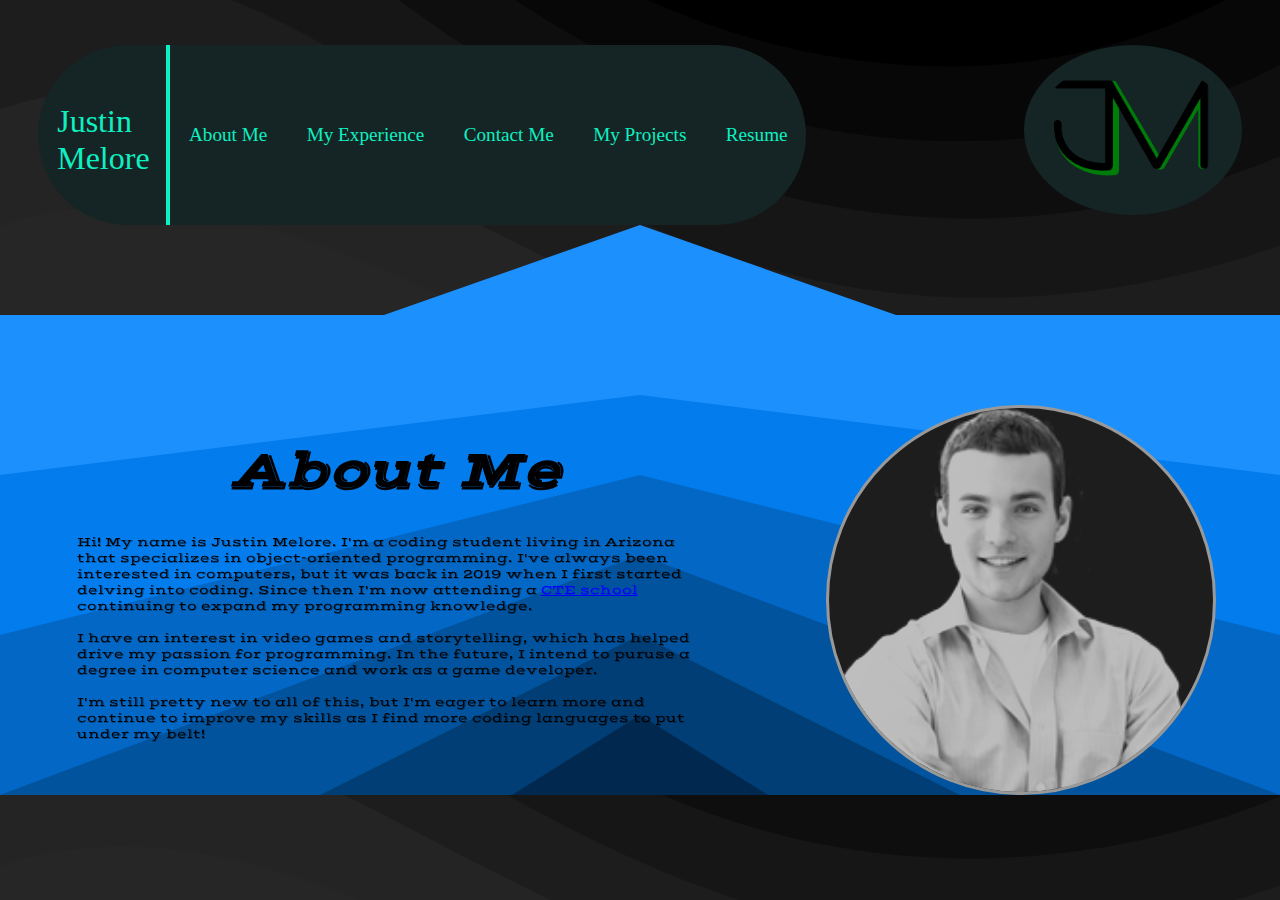
==== index.html @ 0318844a "Added extra interactability to the homepage and completed the About Me section (with the exception o" ====
<!DOCTYPE html>
<html lang="en">
<head>
    <meta charset="UTF-8">
    <meta http-equiv="X-UA-Compatible" content="IE=edge">
    <meta name="viewport" content="width=device-width, initial-scale=1.0">
    <meta name="author" content="Justin Melore">
    <meta name="description" content="I'm a coding student living in Arizona who specializes in object oriented programming. I'm interested
    in video game development and am honing my skills to create unique and high-functioning programs.">
    <meta property="og:title" content="Justin Melore">
    <meta property="og:description" content="I'm a coding student living in Arizona who specializes in object oriented programming. I'm interested
    in video game development and am honing my skills to create unique and high-functioning programs.">
    <meta property="og:type" content="website">
    <link rel="preconnect" href="https://fonts.googleapis.com">
    <link rel="preconnect" href="https://fonts.gstatic.com" crossorigin>
    <link href="https://fonts.googleapis.com/css2?family=Monoton&display=swap" rel="stylesheet">
    <link rel="preconnect" href="https://fonts.googleapis.com">
    <link rel="preconnect" href="https://fonts.gstatic.com" crossorigin>
    <link href="https://fonts.googleapis.com/css2?family=Vast+Shadow&display=swap" rel="stylesheet">
    <!--ruleset to use for using the font: font-family:font-family: 'Monoton', cursive;-->
    <!--ruleset to use the second font: font-family: 'Vast Shadow', cursive;-->
    <link rel="stylesheet" href="style.css">
    <link rel="icon" href="images/logo.png" size= "32px">
    <title>Justin Melore</title>
</head>

<body>

    <!--Section for the navbar-->
    <div id="navbar">
        <nav>
            <div>Justin <span>Melore</span></div>
            <div id="seperator"></div>
            <a>About Me</a>
            <a>My Experience</a>
            <a>Contact Me</a>
            <a>My Projects</a>
            <a>Resume</a>
        </nav>
        <img src="images/logo.png" alt="logo">
    </div>

    <!--Section for the About Me portion-->
    <div id="aboutMeFull">
        <div id="triangle"></div>
        <section id="aboutMe">
            <div id="aboutMeMain">
                <h1>About Me</h1>
                <p>Hi! My name is Justin Melore. I'm a coding student living in Arizona that specializes in object-oriented programming.
                 I've always been interested in computers, but it was back in 2019 when I first started delving into coding. Since then I'm 
                 now attending a <a href="https://west-mec.edu/" target="_blank">CTE school</a> continuing to expand my programming knowledge.
                <br><br>I have an interest in video games and storytelling, which has helped drive my passion for programming. In the 
                future, I intend to puruse a degree in computer science and work as a game developer.
                <br><br>I'm still pretty new to all of this, but I'm eager to learn more and continue to improve my skills as I 
                find more coding languages to put under my belt!</p>                
            </div>
            <img alt="Picture of Me" src="images/definitelyMe.png">
        </section>            
    </div>

    <!--Section for the My Experience portion-->
    <!-- <section>
        <h1>My Experinece</h1>
        <h3>Programming Knowledge</h3>
        <p>Lorem ipsum dolor sit amet consectetur, adipisicing elit. Provident quisquam rem, quasi soluta pariatur distinctio magni 
            facilis expedita nostrum atque perspiciatis ab voluptates beatae non quidem, a blanditiis alias optio? Explicabo ab debitis 
            dolore quidem, modi id, deleniti reprehenderit tempora sequi aliquam sed fugit corporis placeat consectetur hic impedit 
            dicta.</p>
        <h3>Education</h3>
        <p>Lorem ipsum dolor sit amet consectetur adipisicing elit. Ex quos animi ea aperiam nostrum officia laboriosam nemo 
            voluptas enim veritatis saepe laudantium consectetur, cupiditate quas autem ducimus tenetur sapiente et omnis expedita 
            magni, non velit reiciendis. Deserunt est laboriosam voluptatem quisquam hic tempore error cupiditate voluptatum? 
            Iure dolorem veritatis distinctio?</p>
        <h3>Work Experience</h3>
        <p>Lorem ipsum dolor sit amet consectetur adipisicing elit. Dolore obcaecati corrupti voluptate natus est illum eveniet 
            rerum repellat, magnam reprehenderit animi, in itaque iste dolor eaque quos tempora neque recusandae laboriosam? 
            Quia obcaecati doloremque cum officia ipsa minima repellat dolor iure temporibus tempore dolorum expedita molestiae 
            blanditiis, placeat ut neque!</p>
    </section>
    <hr> -->

    <!--Section for my Contact Info-->
    <!-- <section>
        <h1>Come Say Hello</h1>
        <img alt="PLACEHOLDER">
        <p>Lorem ipsum, dolor sit amet consectetur adipisicing elit. Odit in quod iure saepe sequi dolor quam impedit, 
            velit repudiandae sunt animi culpa vitae, dignissimos veniam.</p>
  
    </section>
    <hr>   -->

    <!--Section for the footer-->
    <!-- <footer>
        <p>Designed and Programmed by Justin Melore</p>
        <p>Backgrounds provided by <a href="https://www.svgbackgrounds.com/" target="_blank">SVG Backgrounds</a></p>
    </footer> -->
</body>
</html>
---- style.css ----
/*Webpage Colors*/
:root {
  --gray-background: #152424;
  --light-green: #0ef0c1;
  --light-blue: #1c90fc;
  --orange: #f5d61b;
}

/*Navbar Styling (Desktop Version)*/
#navbar {
  display: flex;
  justify-content: space-between;
  align-items: flex-start;
  flex-direction: row;
  margin-top: 5vh;
  margin-left: 3vw;
  margin-right: 3vw;
  color: var(--light-green);
}

#navbar img {
  box-sizing: border-box;
  width: 17vw;
  background-color: var(--gray-background);
  border-radius: 50%;
  padding: 1vw;
}

nav {
  box-sizing: border-box;
  width: 60vw;
  height: 20vh;
  display: flex;
  flex-direction: row;
  justify-content: space-between;
  align-items: center;
  display: flex;
  z-index: 1;
  border: 0.5vw solid transparent;
  padding: 1vw;
  padding-top: 0.5vh;
  padding-bottom: 0.5vh;
  font-size: 1.5vw;
  border-radius: 10vw;
  background-color: var(--gray-background);
}

nav a {
  margin-top: 0%;
}

#navbar div {
  display: flex;
  padding-top: 1vh;
  flex-direction: column;
  font-size: 2.5vw;
}

#seperator {
  height: 19vh;
  width: 0.25vw;
  position: absolute;
  background-color: var(--light-green);
  top: 5vh;
  left: 13vw;
}

/*About Me Styling (Desktop)*/
#triangle {
  width: 0;
  height: 0;
  margin-left: auto;
  margin-right: auto;
  margin-bottom: 0;
  border-left: 20vw solid transparent;
  border-right: 20vw solid transparent;
  border-bottom: 10vh solid var(--light-blue);
}

#aboutMe {
  display: flex;
  z-index: 1;
  flex-direction: row;
  justify-content: space-between;
  position: relative;
  width: auto;
  margin-left: 0;
  margin-right: 0;
  background-image: url(images/aboutMeBackground.svg);
  background-size: 100%;
  font-size: 1vw;
  padding-top: 10vh;
  padding-left: 5vw;
  padding-right: 5vw;
  font-family: "Vast Shadow", cursive;
}

#aboutMeMain {
  color: var(--gray-background);
  transition: color 0.5s;
}

#aboutMeMain:hover {
  color: var(--light-green);
  transition: color 0.5s;
}

#aboutMe h1 {
  font-size: 4vw;
  font-style: italic;
  text-align: center;
  margin-bottom: 2vh;
  filter: contrast(1.75);
}

#aboutMe p {
  width: 50vw;
  padding: 1vw;
  filter: contrast(1.75);
}

/* #aboutMe */
a {
  transition: color 0.5s, font-size 0.5s;
}

/* #aboutMe  */
a:hover {
  color: var(--orange);
  font-size: 125%;
  transition: color 0.5s, font-size 0.5s;
}

#aboutMe img {
  width: 30vw;
  height: 30vw;
  background-color: var(--gray-background);
  border: 0.25vw solid var(--light-green);
  border-radius: 100%;
  filter: sepia(100%) grayscale(100%) brightness(75%);
  transition: filter 0.5s, height 0.5s, width 0.5s;
}

#aboutMe img:hover {
  filter: none;
  width: 35vw;
  height: 35vw;
  transition: filter 0.5s, height 0.5s, width 0.5s;
}

body {
  background-image: url(images/mainBackground.svg);
  background-size: 100%;
  margin: 0%;
}
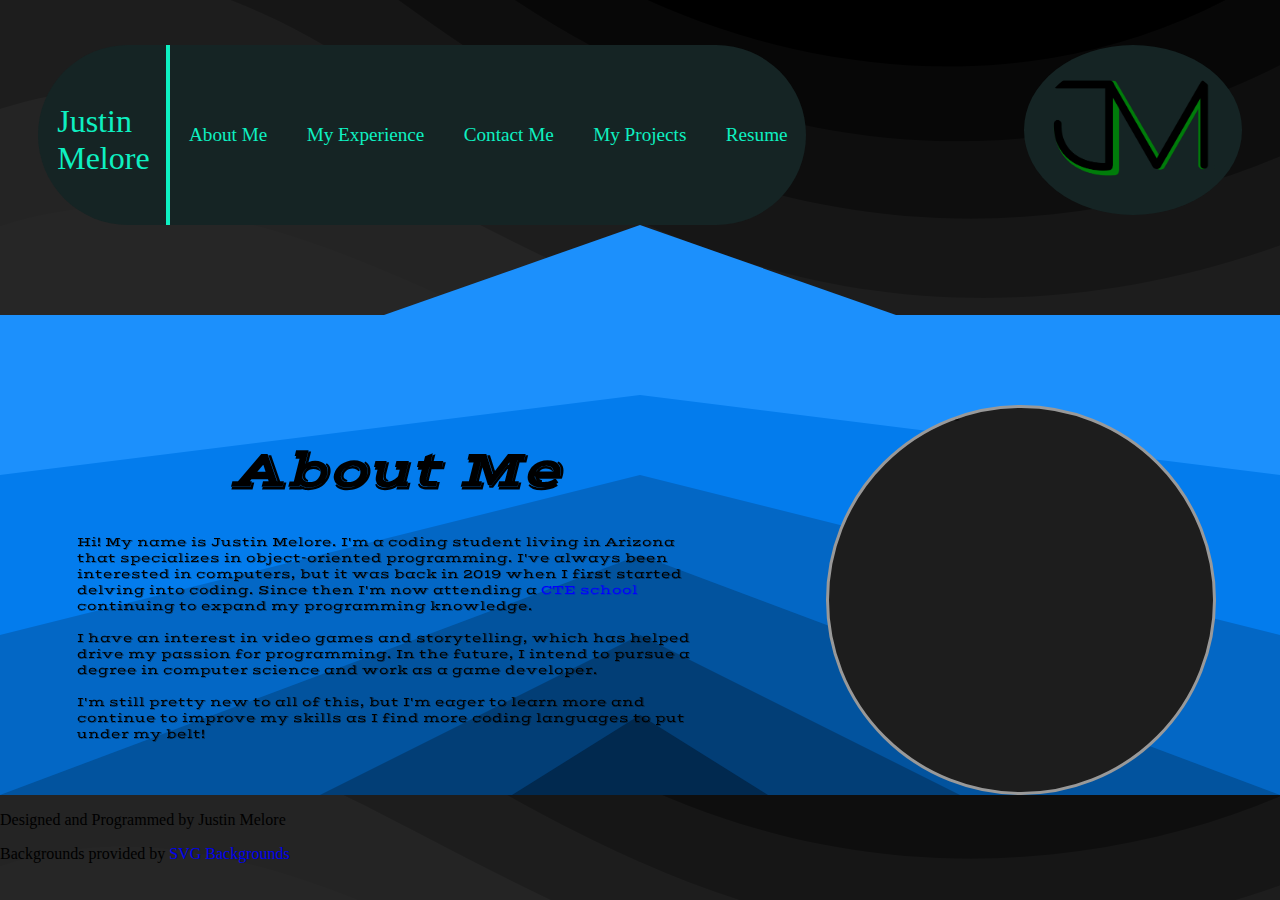
==== commit c95a7e5d: "Replaced the stock image with an actual photo, added a basic resume, and un-commented the footer" ====
--- a/index.html
+++ b/index.html
@@ -31,11 +31,11 @@
         <nav>
             <div>Justin <span>Melore</span></div>
             <div id="seperator"></div>
-            <a>About Me</a>
+            <a href="index.html">About Me</a>
             <a>My Experience</a>
             <a>Contact Me</a>
             <a>My Projects</a>
-            <a>Resume</a>
+            <a href="resume.pdf" target="_blank">Resume</a>
         </nav>
         <img src="images/logo.png" alt="logo">
     </div>
@@ -50,11 +50,11 @@
                  I've always been interested in computers, but it was back in 2019 when I first started delving into coding. Since then I'm 
                  now attending a <a href="https://west-mec.edu/" target="_blank">CTE school</a> continuing to expand my programming knowledge.
                 <br><br>I have an interest in video games and storytelling, which has helped drive my passion for programming. In the 
-                future, I intend to puruse a degree in computer science and work as a game developer.
+                future, I intend to pursue a degree in computer science and work as a game developer.
                 <br><br>I'm still pretty new to all of this, but I'm eager to learn more and continue to improve my skills as I 
                 find more coding languages to put under my belt!</p>                
             </div>
-            <img alt="Picture of Me" src="images/definitelyMe.png">
+            <img alt="Picture of Me" src="images/justin.jpg">
         </section>            
     </div>
 
@@ -90,9 +90,9 @@
     <hr>   -->
 
     <!--Section for the footer-->
-    <!-- <footer>
+    <footer>
         <p>Designed and Programmed by Justin Melore</p>
         <p>Backgrounds provided by <a href="https://www.svgbackgrounds.com/" target="_blank">SVG Backgrounds</a></p>
-    </footer> -->
+    </footer>
 </body>
 </html>--- a/style.css
+++ b/style.css
@@ -47,6 +47,7 @@
 
 nav a {
   margin-top: 0%;
+  color: var(--light-green);
 }
 
 #navbar div {
@@ -119,18 +120,6 @@
   filter: contrast(1.75);
 }
 
-/* #aboutMe */
-a {
-  transition: color 0.5s, font-size 0.5s;
-}
-
-/* #aboutMe  */
-a:hover {
-  color: var(--orange);
-  font-size: 125%;
-  transition: color 0.5s, font-size 0.5s;
-}
-
 #aboutMe img {
   width: 30vw;
   height: 30vw;
@@ -148,8 +137,20 @@
   transition: filter 0.5s, height 0.5s, width 0.5s;
 }
 
+/*Universal  Styling*/
 body {
   background-image: url(images/mainBackground.svg);
   background-size: 100%;
   margin: 0%;
 }
+
+a {
+  transition: color 0.5s, font-size 0.5s;
+  text-decoration: none;
+}
+
+a:hover {
+  color: var(--orange);
+  font-size: 125%;
+  transition: color 0.5s, font-size 0.5s;
+}
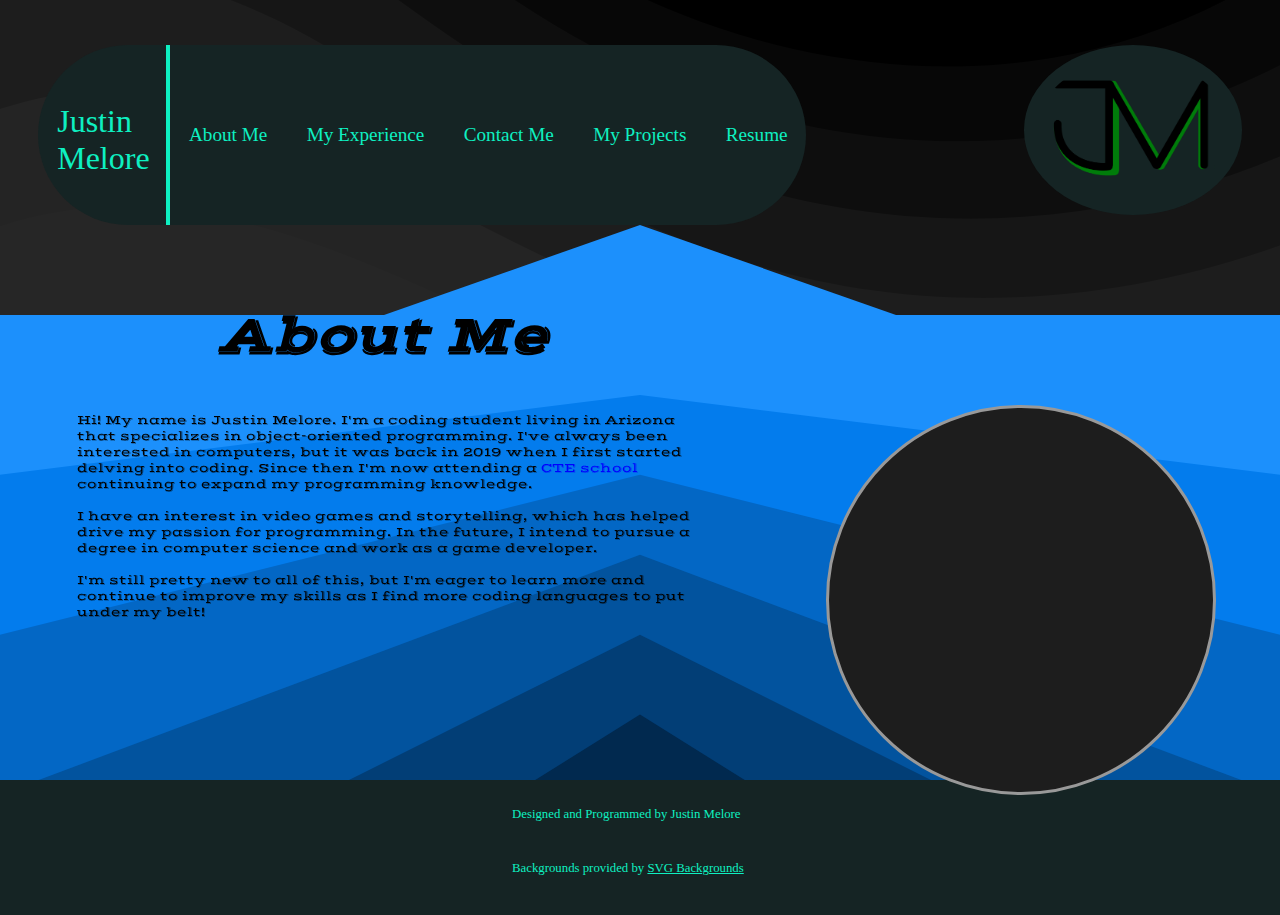
==== commit 0b5eecb5: "Added a full footer" ====
--- a/index.html
+++ b/index.html
@@ -41,10 +41,8 @@
     </div>
 
     <!--Section for the About Me portion-->
-    <div id="aboutMeFull">
         <div id="triangle"></div>
         <section id="aboutMe">
-            <div id="aboutMeMain">
                 <h1>About Me</h1>
                 <p>Hi! My name is Justin Melore. I'm a coding student living in Arizona that specializes in object-oriented programming.
                  I've always been interested in computers, but it was back in 2019 when I first started delving into coding. Since then I'm 
@@ -53,10 +51,8 @@
                 future, I intend to pursue a degree in computer science and work as a game developer.
                 <br><br>I'm still pretty new to all of this, but I'm eager to learn more and continue to improve my skills as I 
                 find more coding languages to put under my belt!</p>                
-            </div>
-            <img alt="Picture of Me" src="images/justin.jpg">
         </section>            
-    </div>
+    <img alt="Picture of Me" src="images/justin.jpg" id="mainPicture">
 
     <!--Section for the My Experience portion-->
     <!-- <section>
--- a/style.css
+++ b/style.css
@@ -35,7 +35,6 @@
   justify-content: space-between;
   align-items: center;
   display: flex;
-  z-index: 1;
   border: 0.5vw solid transparent;
   padding: 1vw;
   padding-top: 0.5vh;
@@ -80,9 +79,7 @@
 
 #aboutMe {
   display: flex;
-  z-index: 1;
-  flex-direction: row;
-  justify-content: space-between;
+  flex-direction: column;
   position: relative;
   width: auto;
   margin-left: 0;
@@ -94,14 +91,11 @@
   padding-left: 5vw;
   padding-right: 5vw;
   font-family: "Vast Shadow", cursive;
-}
-
-#aboutMeMain {
   color: var(--gray-background);
   transition: color 0.5s;
 }
 
-#aboutMeMain:hover {
+#aboutMe:hover {
   color: var(--light-green);
   transition: color 0.5s;
 }
@@ -112,15 +106,18 @@
   text-align: center;
   margin-bottom: 2vh;
   filter: contrast(1.75);
+  width: 50vw;
+  transform: translateY(-15vh);
 }
 
 #aboutMe p {
   width: 50vw;
   padding: 1vw;
   filter: contrast(1.75);
+  transform: translateY(-15vh);
 }
 
-#aboutMe img {
+#mainPicture {
   width: 30vw;
   height: 30vw;
   background-color: var(--gray-background);
@@ -128,13 +125,44 @@
   border-radius: 100%;
   filter: sepia(100%) grayscale(100%) brightness(75%);
   transition: filter 0.5s, height 0.5s, width 0.5s;
+  position: absolute;
+  top: 45vh;
+  right: 5vw;
 }
 
-#aboutMe img:hover {
+#mainPicture:hover {
   filter: none;
   width: 35vw;
   height: 35vw;
   transition: filter 0.5s, height 0.5s, width 0.5s;
+}
+
+/*Footer Styling (Desktop)*/
+footer {
+  box-sizing: border-box;
+  background-color: var(--gray-background);
+  color: var(--light-green);
+  width: auto;
+  height: 15vh;
+  padding-top: 3vh;
+  display: grid;
+  justify-items: center;
+  font-size: 1vw;
+}
+
+footer p {
+  margin-top: 0;
+  margin-bottom: 0;
+  width: 20vw;
+}
+
+footer a {
+  color: var(--light-green);
+  text-decoration: underline;
+}
+
+footer a:hover {
+  font-size: 1vw;
 }
 
 /*Universal  Styling*/
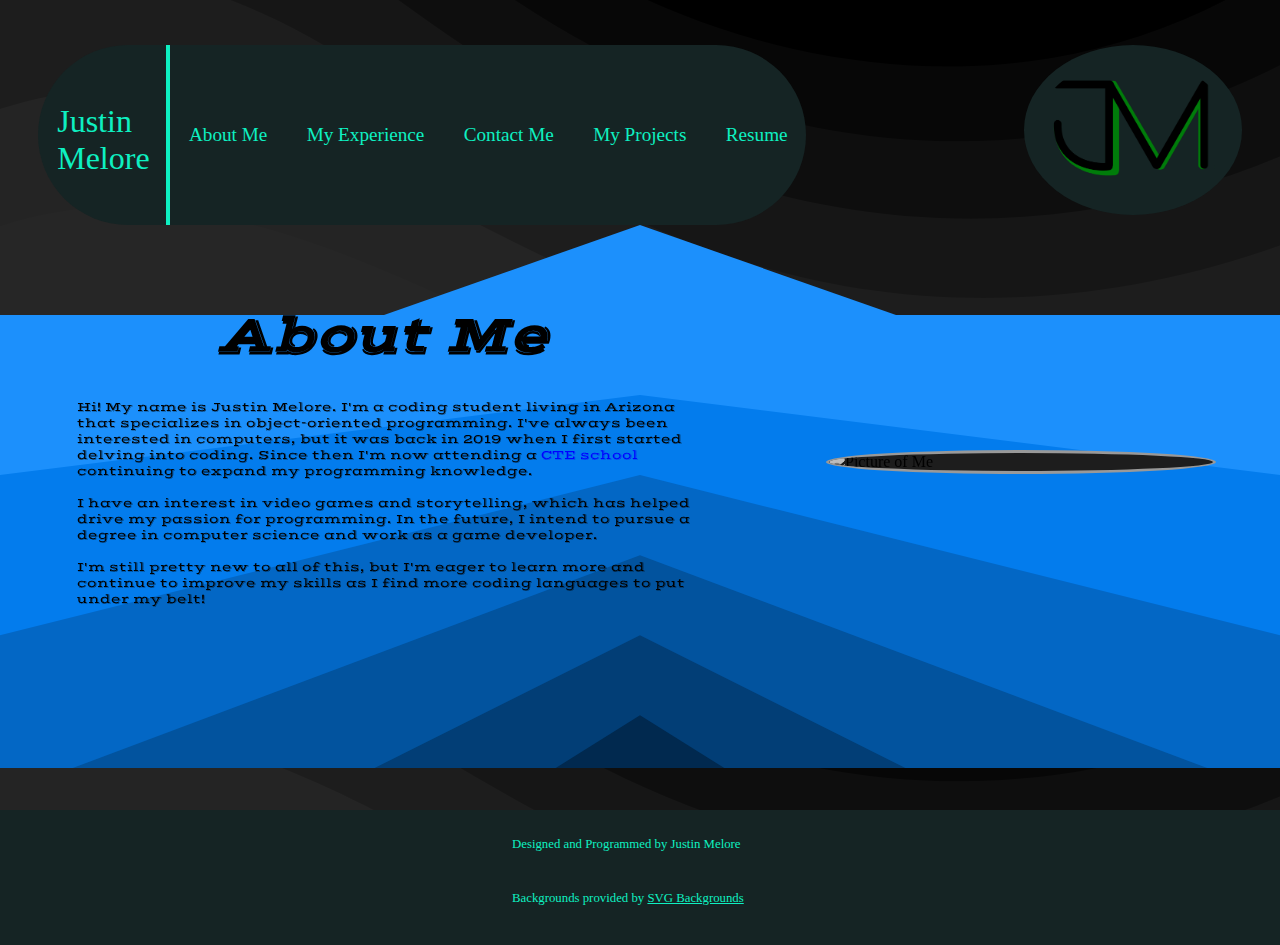
==== commit 192bf03c: "Adjust the styling for the pages so that the footer is always at the bottom, added a Contact Me page" ====
--- a/index.html
+++ b/index.html
@@ -25,36 +25,58 @@
 </head>
 
 <body>
+        <div id="bodyContainer">
+            <!--Section for the navbar-->
+            <div id="navbar">
+                <nav>
+                    <div>Justin <span>Melore</span></div>
+                    <div id="seperator"></div>
+                    <a href="index.html">About Me</a>
+                    <a>My Experience</a>
+                    <a href="contactMe.html">Contact Me</a>
+                    <a>My Projects</a>
+                    <a href="resume.pdf" target="_blank">Resume</a>
+                </nav>
+                <img src="images/logo.png" alt="logo">
+            </div>
 
-    <!--Section for the navbar-->
-    <div id="navbar">
-        <nav>
-            <div>Justin <span>Melore</span></div>
-            <div id="seperator"></div>
-            <a href="index.html">About Me</a>
-            <a>My Experience</a>
-            <a>Contact Me</a>
-            <a>My Projects</a>
-            <a href="resume.pdf" target="_blank">Resume</a>
-        </nav>
-        <img src="images/logo.png" alt="logo">
-    </div>
+            <!--Section for the About Me portion-->
+                <div id="triangle"></div>
+                <section id="aboutMe">
+                    <div id="aboutMeMain">
+                        <h1>About Me</h1>
+                        <p>Hi! My name is Justin Melore. I'm a coding student living in Arizona that specializes in object-oriented programming.
+                        I've always been interested in computers, but it was back in 2019 when I first started delving into coding. Since then I'm 
+                        now attending a <a href="https://west-mec.edu/" target="_blank">CTE school</a> continuing to expand my programming knowledge.
+                        <br><br>I have an interest in video games and storytelling, which has helped drive my passion for programming. In the 
+                        future, I intend to pursue a degree in computer science and work as a game developer.
+                        <br><br>I'm still pretty new to all of this, but I'm eager to learn more and continue to improve my skills as I 
+                        find more coding languages to put under my belt!</p>                          
+                    </div>
+              
+                </section>            
+            <img alt="Picture of Me" src="images/justin.jpg" id="mainPicture">
+        </div>
 
-    <!--Section for the About Me portion-->
-        <div id="triangle"></div>
-        <section id="aboutMe">
-                <h1>About Me</h1>
-                <p>Hi! My name is Justin Melore. I'm a coding student living in Arizona that specializes in object-oriented programming.
-                 I've always been interested in computers, but it was back in 2019 when I first started delving into coding. Since then I'm 
-                 now attending a <a href="https://west-mec.edu/" target="_blank">CTE school</a> continuing to expand my programming knowledge.
-                <br><br>I have an interest in video games and storytelling, which has helped drive my passion for programming. In the 
-                future, I intend to pursue a degree in computer science and work as a game developer.
-                <br><br>I'm still pretty new to all of this, but I'm eager to learn more and continue to improve my skills as I 
-                find more coding languages to put under my belt!</p>                
-        </section>            
-    <img alt="Picture of Me" src="images/justin.jpg" id="mainPicture">
 
-    <!--Section for the My Experience portion-->
+        <!--Section for the footer-->
+        <footer>
+            <p>Designed and Programmed by Justin Melore</p>
+            <p>Backgrounds provided by <a href="https://www.svgbackgrounds.com/" target="_blank">SVG Backgrounds</a></p>
+        </footer>
+</body>
+</html>    
+
+
+
+
+
+
+
+
+
+
+<!--Section for the My Experience portion-->
     <!-- <section>
         <h1>My Experinece</h1>
         <h3>Programming Knowledge</h3>
@@ -83,12 +105,4 @@
             velit repudiandae sunt animi culpa vitae, dignissimos veniam.</p>
   
     </section>
-    <hr>   -->
-
-    <!--Section for the footer-->
-    <footer>
-        <p>Designed and Programmed by Justin Melore</p>
-        <p>Backgrounds provided by <a href="https://www.svgbackgrounds.com/" target="_blank">SVG Backgrounds</a></p>
-    </footer>
-</body>
-</html>+    <hr>   -->--- a/style.css
+++ b/style.css
@@ -61,7 +61,7 @@
   width: 0.25vw;
   position: absolute;
   background-color: var(--light-green);
-  top: 5vh;
+  top: 0;
   left: 13vw;
 }
 
@@ -95,7 +95,11 @@
   transition: color 0.5s;
 }
 
-#aboutMe:hover {
+#aboutMeMain {
+  width: 50vw;
+}
+
+#aboutMeMain:hover {
   color: var(--light-green);
   transition: color 0.5s;
 }
@@ -119,22 +123,25 @@
 
 #mainPicture {
   width: 30vw;
-  height: 30vw;
   background-color: var(--gray-background);
   border: 0.25vw solid var(--light-green);
   border-radius: 100%;
   filter: sepia(100%) grayscale(100%) brightness(75%);
-  transition: filter 0.5s, height 0.5s, width 0.5s;
+  transition: filter 0.5s, width 1s;
   position: absolute;
   top: 45vh;
   right: 5vw;
+  z-index: 1;
 }
 
 #mainPicture:hover {
   filter: none;
   width: 35vw;
-  height: 35vw;
-  transition: filter 0.5s, height 0.5s, width 0.5s;
+  transition: filter 0.5s, width 0.5s;
+}
+
+#bodyContainer {
+  padding-bottom: 15vh;
 }
 
 /*Footer Styling (Desktop)*/
@@ -142,12 +149,16 @@
   box-sizing: border-box;
   background-color: var(--gray-background);
   color: var(--light-green);
-  width: auto;
+  width: 100vw;
   height: 15vh;
   padding-top: 3vh;
   display: grid;
   justify-items: center;
   font-size: 1vw;
+  position: absolute;
+  bottom: 0;
+  margin: 0;
+  z-index: auto;
 }
 
 footer p {
@@ -163,6 +174,31 @@
 
 footer a:hover {
   font-size: 1vw;
+}
+
+/*Contact Info Styling (Desktop)*/
+#contactMe {
+  font-family: "Vast Shadow", cursive;
+  color: var(--light-green);
+  height: 50.25vh;
+  width: auto;
+  margin-left: auto;
+  margin-right: auto;
+  text-align: center;
+  display: flex;
+  flex-direction: column;
+  align-items: center;
+}
+
+#contactMe h1 {
+  font-size: 3vw;
+  width: 50vw;
+}
+
+#contactMe p {
+  width: 50vw;
+  display: flex;
+  justify-self: end;
 }
 
 /*Universal  Styling*/
@@ -170,6 +206,8 @@
   background-image: url(images/mainBackground.svg);
   background-size: 100%;
   margin: 0%;
+  position: relative;
+  min-height: 100vh;
 }
 
 a {
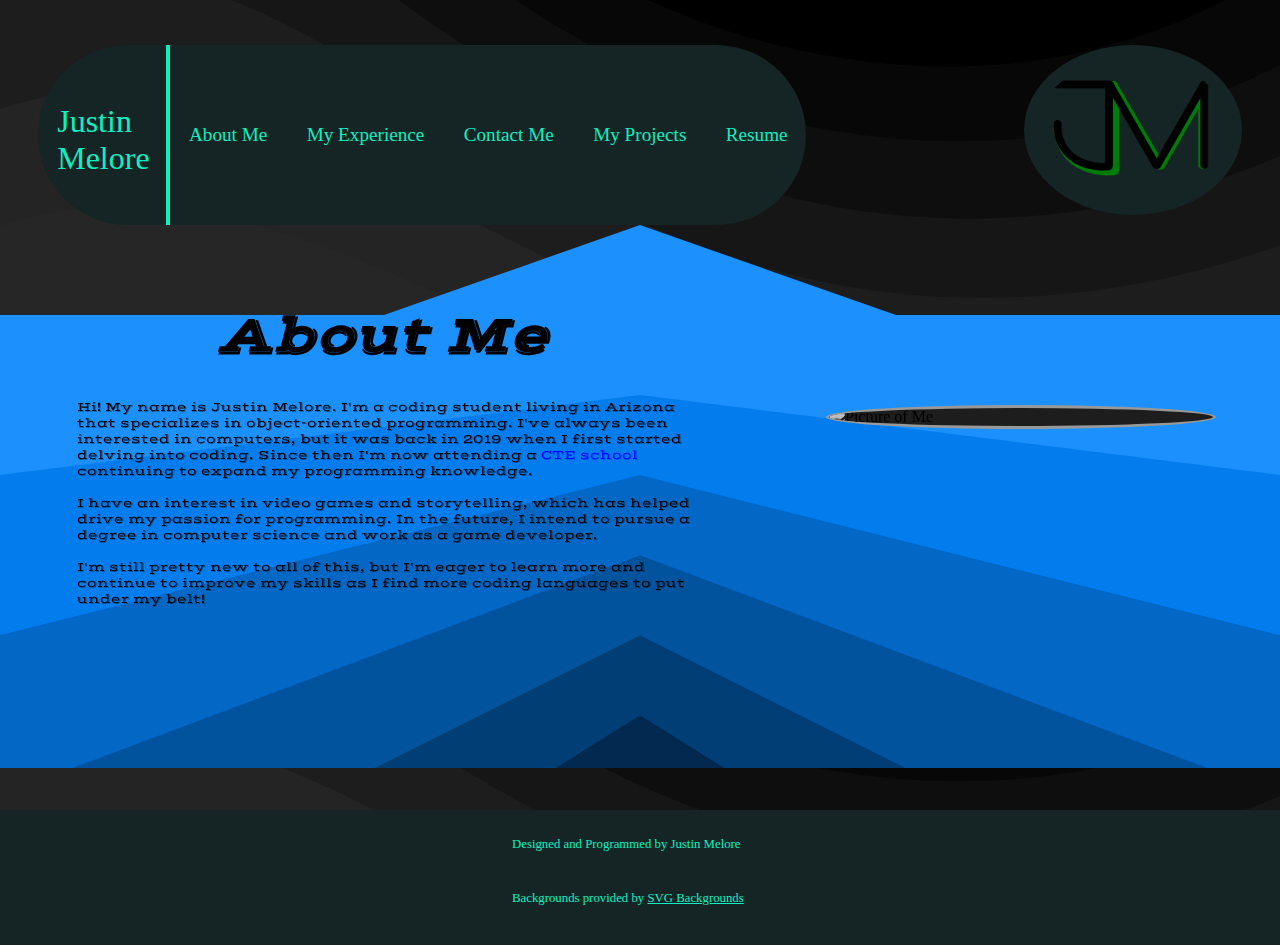
==== commit 9410874b: "Adjusted the styling for the footer, finalized the Contact Me page, and added a temporary placeholde" ====
--- a/index.html
+++ b/index.html
@@ -32,9 +32,9 @@
                     <div>Justin <span>Melore</span></div>
                     <div id="seperator"></div>
                     <a href="index.html">About Me</a>
-                    <a>My Experience</a>
+                    <a href="temporary.html">My Experience</a>
                     <a href="contactMe.html">Contact Me</a>
-                    <a>My Projects</a>
+                    <a href="temporary.html">My Projects</a>
                     <a href="resume.pdf" target="_blank">Resume</a>
                 </nav>
                 <img src="images/logo.png" alt="logo">
--- a/style.css
+++ b/style.css
@@ -129,7 +129,7 @@
   filter: sepia(100%) grayscale(100%) brightness(75%);
   transition: filter 0.5s, width 1s;
   position: absolute;
-  top: 45vh;
+  top: 40vh;
   right: 5vw;
   z-index: 1;
 }
@@ -188,6 +188,7 @@
   display: flex;
   flex-direction: column;
   align-items: center;
+  position: relative;
 }
 
 #contactMe h1 {
@@ -197,8 +198,62 @@
 
 #contactMe p {
   width: 50vw;
-  display: flex;
-  justify-self: end;
+  position: absolute;
+  bottom: 0;
+  font-size: 1.5vw;
+  margin: 0;
+}
+
+#contactMe a {
+  width: 15vw;
+  position: absolute;
+  top: 22%;
+  transition: filter 0.5s, top 0.5s;
+}
+
+#contactMe a:hover {
+  filter: invert(100%);
+  top: 17%;
+  transition: filter 0.5s, top 0.5s;
+}
+
+/*Temporary Page Styling*/
+#temporaryBody {
+  background-image: url(images/temporary.svg);
+  background-size: 100%;
+  display: grid;
+  justify-items: center;
+  align-items: center;
+}
+
+#temporary {
+  box-sizing: border-box;
+  padding: 1vw;
+  width: 100vh;
+  height: 75vh;
+  display: flex;
+  flex-direction: column;
+  align-items: center;
+  justify-content: center;
+  color: var(--light-green);
+  font-family: "Vast Shadow", cursive;
+  background-color: var(--gray-background);
+  border: 0.5vw solid var(--light-green);
+  border-radius: 1vw;
+}
+
+#temporary h1 {
+  font-size: 3vw;
+}
+
+#temporary p {
+  width: 40vw;
+  font-size: 2vw;
+}
+
+#temporary img {
+  width: 10vw;
+  filter: invert(100%) brightness(90%);
 }
 
 /*Universal  Styling*/
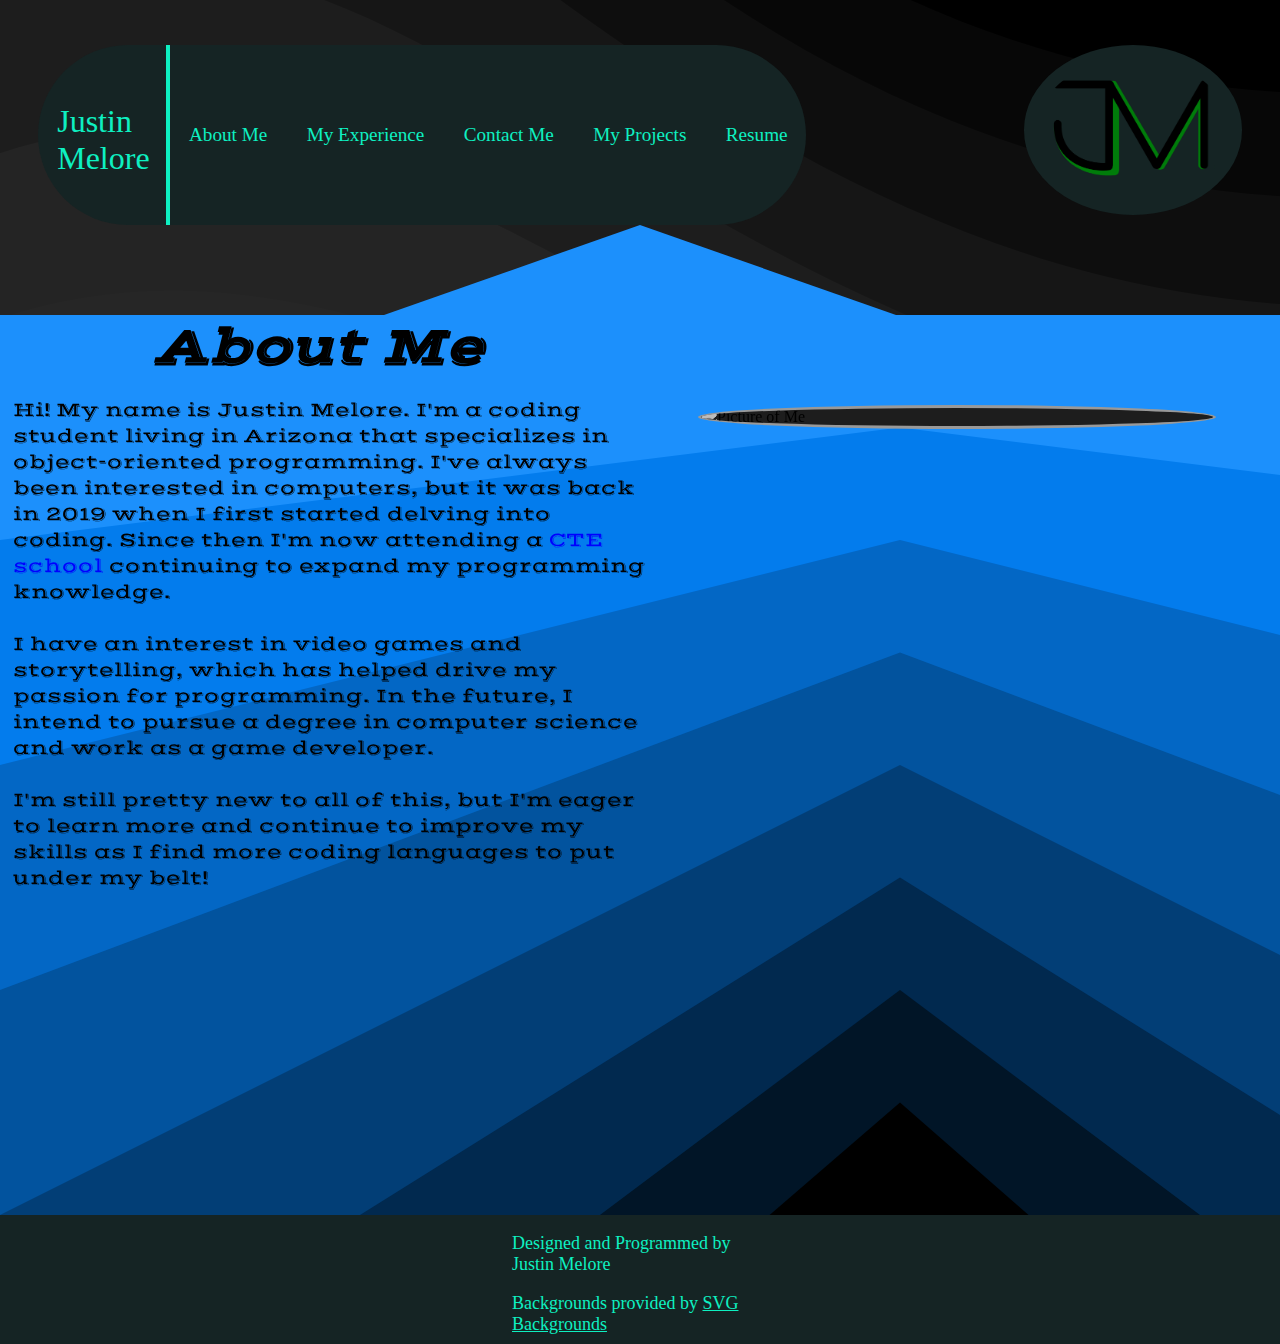
==== commit 10ecf67e: "Adjusted the styling for the Contact Me and About Me pages to account for multiple desktop screen si" ====
--- a/index.html
+++ b/index.html
@@ -25,7 +25,7 @@
 </head>
 
 <body>
-        <div id="bodyContainer">
+        <div class="container">
             <!--Section for the navbar-->
             <div id="navbar">
                 <nav>
@@ -43,59 +43,29 @@
             <!--Section for the About Me portion-->
                 <div id="triangle"></div>
                 <section id="aboutMe">
-                    <div id="aboutMeMain">
                         <h1>About Me</h1>
-                        <p>Hi! My name is Justin Melore. I'm a coding student living in Arizona that specializes in object-oriented programming.
+                        <div>Hi! My name is Justin Melore. I'm a coding student living in Arizona that specializes in object-oriented programming.
                         I've always been interested in computers, but it was back in 2019 when I first started delving into coding. Since then I'm 
                         now attending a <a href="https://west-mec.edu/" target="_blank">CTE school</a> continuing to expand my programming knowledge.
                         <br><br>I have an interest in video games and storytelling, which has helped drive my passion for programming. In the 
                         future, I intend to pursue a degree in computer science and work as a game developer.
                         <br><br>I'm still pretty new to all of this, but I'm eager to learn more and continue to improve my skills as I 
-                        find more coding languages to put under my belt!</p>                          
-                    </div>
-              
+                        find more coding languages to put under my belt!</div>                          
                 </section>            
             <img alt="Picture of Me" src="images/justin.jpg" id="mainPicture">
+        
+            <!--Section for the footer-->
+            <footer>
+                <p>Designed and Programmed by Justin Melore</p>
+                <p>Backgrounds provided by <a href="https://www.svgbackgrounds.com/" target="_blank">SVG Backgrounds</a></p>
+            </footer>
+
         </div>
 
 
-        <!--Section for the footer-->
-        <footer>
-            <p>Designed and Programmed by Justin Melore</p>
-            <p>Backgrounds provided by <a href="https://www.svgbackgrounds.com/" target="_blank">SVG Backgrounds</a></p>
-        </footer>
+
 </body>
 </html>    
-
-
-
-
-
-
-
-
-
-
-<!--Section for the My Experience portion-->
-    <!-- <section>
-        <h1>My Experinece</h1>
-        <h3>Programming Knowledge</h3>
-        <p>Lorem ipsum dolor sit amet consectetur, adipisicing elit. Provident quisquam rem, quasi soluta pariatur distinctio magni 
-            facilis expedita nostrum atque perspiciatis ab voluptates beatae non quidem, a blanditiis alias optio? Explicabo ab debitis 
-            dolore quidem, modi id, deleniti reprehenderit tempora sequi aliquam sed fugit corporis placeat consectetur hic impedit 
-            dicta.</p>
-        <h3>Education</h3>
-        <p>Lorem ipsum dolor sit amet consectetur adipisicing elit. Ex quos animi ea aperiam nostrum officia laboriosam nemo 
-            voluptas enim veritatis saepe laudantium consectetur, cupiditate quas autem ducimus tenetur sapiente et omnis expedita 
-            magni, non velit reiciendis. Deserunt est laboriosam voluptatem quisquam hic tempore error cupiditate voluptatum? 
-            Iure dolorem veritatis distinctio?</p>
-        <h3>Work Experience</h3>
-        <p>Lorem ipsum dolor sit amet consectetur adipisicing elit. Dolore obcaecati corrupti voluptate natus est illum eveniet 
-            rerum repellat, magnam reprehenderit animi, in itaque iste dolor eaque quos tempora neque recusandae laboriosam? 
-            Quia obcaecati doloremque cum officia ipsa minima repellat dolor iure temporibus tempore dolorum expedita molestiae 
-            blanditiis, placeat ut neque!</p>
-    </section>
-    <hr> -->
 
     <!--Section for my Contact Info-->
     <!-- <section>
--- a/style.css
+++ b/style.css
@@ -81,25 +81,22 @@
   display: flex;
   flex-direction: column;
   position: relative;
-  width: auto;
+  width: 100%;
+  height: 100%;
   margin-left: 0;
   margin-right: 0;
   background-image: url(images/aboutMeBackground.svg);
-  background-size: 100%;
-  font-size: 1vw;
-  padding-top: 10vh;
-  padding-left: 5vw;
-  padding-right: 5vw;
+  background-size: cover;
+  font-size: 1.6vw;
   font-family: "Vast Shadow", cursive;
   color: var(--gray-background);
   transition: color 0.5s;
-}
-
-#aboutMeMain {
-  width: 50vw;
-}
-
-#aboutMeMain:hover {
+  box-sizing: border-box;
+  flex-wrap: wrap;
+  transition: color 0.5s;
+}
+
+#aboutMe:hover {
   color: var(--light-green);
   transition: color 0.5s;
 }
@@ -109,20 +106,24 @@
   font-style: italic;
   text-align: center;
   margin-bottom: 2vh;
+  margin-top: 0;
   filter: contrast(1.75);
   width: 50vw;
-  transform: translateY(-15vh);
-}
-
-#aboutMe p {
-  width: 50vw;
-  padding: 1vw;
+}
+
+#aboutMe div {
+  width: 50vw;
   filter: contrast(1.75);
-  transform: translateY(-15vh);
+  margin-left: 1vw;
+  margin-bottom: 0;
+}
+
+#aboutMe div a {
+  font-size: 1.6vw;
 }
 
 #mainPicture {
-  width: 30vw;
+  width: 40vw;
   background-color: var(--gray-background);
   border: 0.25vw solid var(--light-green);
   border-radius: 100%;
@@ -136,12 +137,16 @@
 
 #mainPicture:hover {
   filter: none;
-  width: 35vw;
+  width: 45vw;
   transition: filter 0.5s, width 0.5s;
 }
 
-#bodyContainer {
-  padding-bottom: 15vh;
+.container {
+  height: 100%;
+}
+
+/*About Me Styling (Landscape view)*/
+@media (max-width: 768px) {
 }
 
 /*Footer Styling (Desktop)*/
@@ -149,15 +154,12 @@
   box-sizing: border-box;
   background-color: var(--gray-background);
   color: var(--light-green);
-  width: 100vw;
-  height: 15vh;
-  padding-top: 3vh;
+  width: 100%;
+  height: auto;
+  padding-top: 1vh;
   display: grid;
   justify-items: center;
-  font-size: 1vw;
-  position: absolute;
-  bottom: 0;
-  margin: 0;
+  font-size: 2vh;
   z-index: auto;
 }
 
@@ -165,6 +167,7 @@
   margin-top: 0;
   margin-bottom: 0;
   width: 20vw;
+  margin: 1vh;
 }
 
 footer a {
@@ -173,14 +176,14 @@
 }
 
 footer a:hover {
-  font-size: 1vw;
+  font-size: 2vh;
 }
 
 /*Contact Info Styling (Desktop)*/
 #contactMe {
   font-family: "Vast Shadow", cursive;
   color: var(--light-green);
-  height: 50.25vh;
+  height: 65vh;
   width: auto;
   margin-left: auto;
   margin-right: auto;
@@ -189,38 +192,51 @@
   flex-direction: column;
   align-items: center;
   position: relative;
+  box-sizing: border-box;
 }
 
 #contactMe h1 {
   font-size: 3vw;
   width: 50vw;
+  margin: 0;
 }
 
 #contactMe p {
   width: 50vw;
-  position: absolute;
-  bottom: 0;
-  font-size: 1.5vw;
+  font-size: 2vw;
   margin: 0;
 }
 
 #contactMe a {
   width: 15vw;
-  position: absolute;
-  top: 22%;
-  transition: filter 0.5s, top 0.5s;
+  transition: filter 0.5s, transform 0.5s;
 }
 
 #contactMe a:hover {
   filter: invert(100%);
-  top: 17%;
-  transition: filter 0.5s, top 0.5s;
+  transform: translateY(-3vh);
+  transition: filter 0.5s, transform 0.5s;
+}
+
+/*Experiences Page Styling*/
+#experiences {
+  display: flex;
+  flex-direction: column;
+  align-items: center;
+}
+
+#experiences h1 {
+  width: 50vw;
+}
+
+#experiences p {
+  width: 50vw;
 }
 
 /*Temporary Page Styling*/
 #temporaryBody {
   background-image: url(images/temporary.svg);
-  background-size: 100%;
+  background-size: cover;
   display: grid;
   justify-items: center;
   align-items: center;
@@ -257,12 +273,17 @@
 }
 
 /*Universal  Styling*/
-body {
+html {
+  height: 100%;
+}
+
+html body {
   background-image: url(images/mainBackground.svg);
-  background-size: 100%;
-  margin: 0%;
+  background-size: cover;
+  margin: 0;
+  padding: 0;
   position: relative;
-  min-height: 100vh;
+  height: 100%;
 }
 
 a {
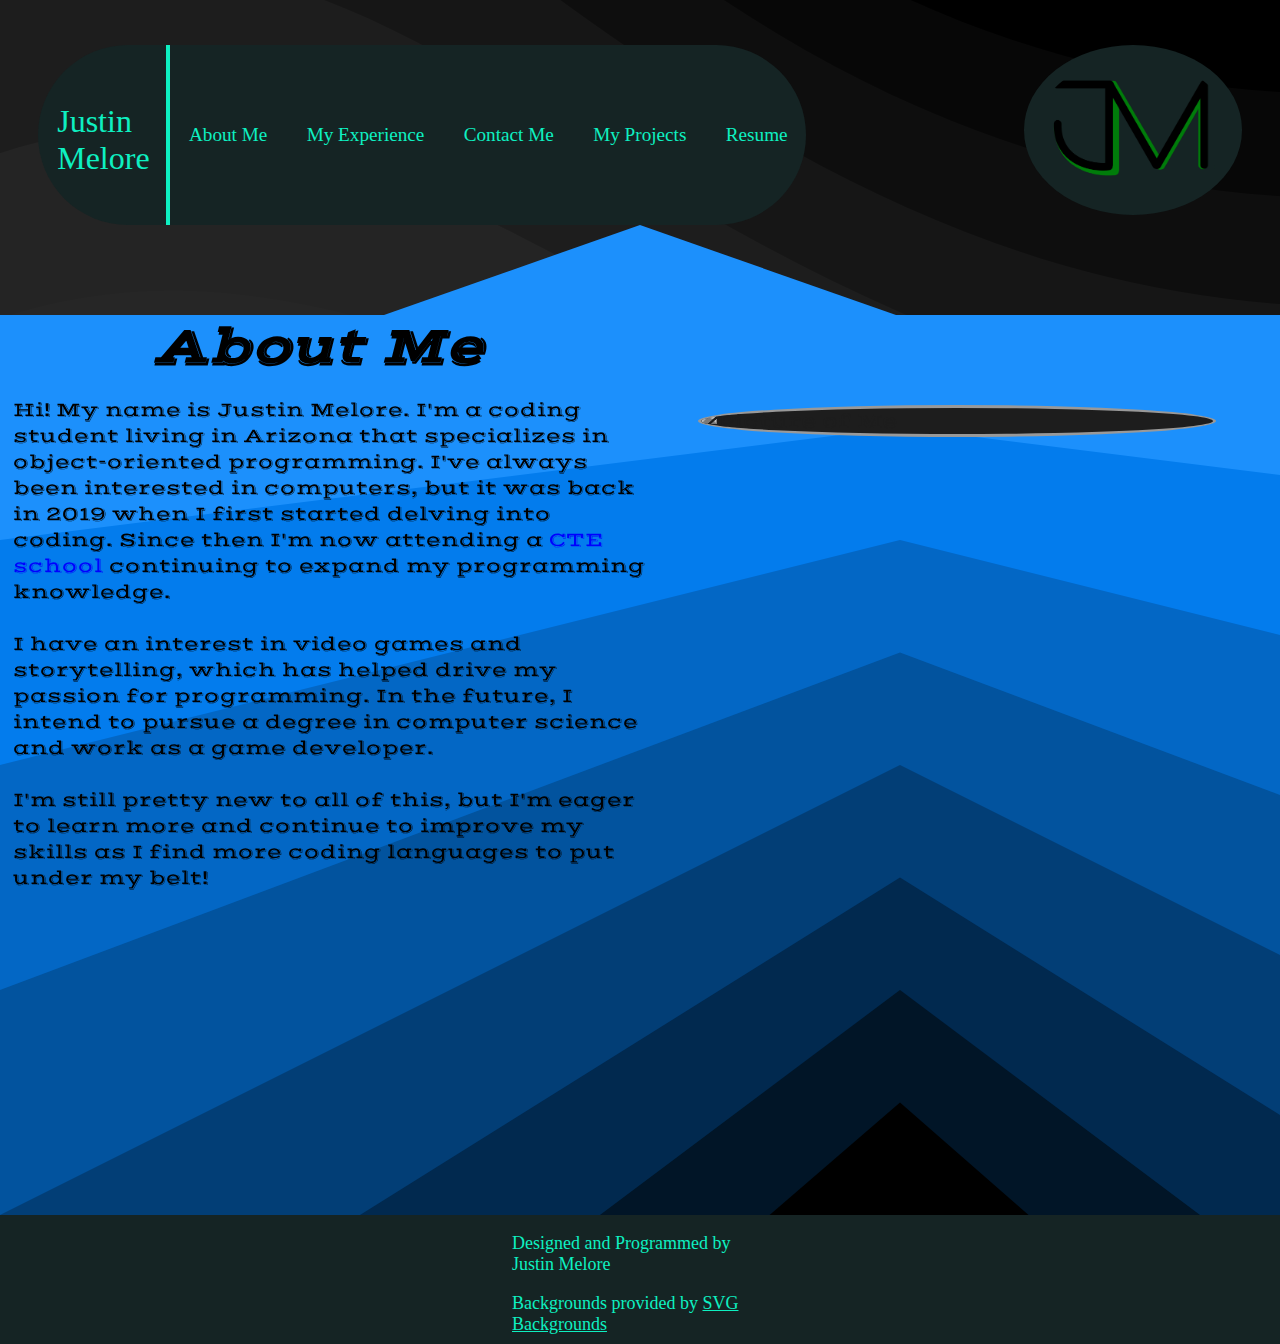
==== commit c49574ae: "Remade the portrait view styling and added styling for mobie landscape view" ====
--- a/index.html
+++ b/index.html
@@ -50,9 +50,10 @@
                         <br><br>I have an interest in video games and storytelling, which has helped drive my passion for programming. In the 
                         future, I intend to pursue a degree in computer science and work as a game developer.
                         <br><br>I'm still pretty new to all of this, but I'm eager to learn more and continue to improve my skills as I 
-                        find more coding languages to put under my belt!</div>                          
+                        find more coding languages to put under my belt!</div>
+                        <img alt="Picture of Me" src="images/justin.jpg" id="mainPicture">                         
                 </section>            
-            <img alt="Picture of Me" src="images/justin.jpg" id="mainPicture">
+            
         
             <!--Section for the footer-->
             <footer>
@@ -65,14 +66,4 @@
 
 
 </body>
-</html>    
-
-    <!--Section for my Contact Info-->
-    <!-- <section>
-        <h1>Come Say Hello</h1>
-        <img alt="PLACEHOLDER">
-        <p>Lorem ipsum, dolor sit amet consectetur adipisicing elit. Odit in quod iure saepe sequi dolor quam impedit, 
-            velit repudiandae sunt animi culpa vitae, dignissimos veniam.</p>
-  
-    </section>
-    <hr>   -->+</html>    --- a/style.css
+++ b/style.css
@@ -7,181 +7,509 @@
 }
 
 /*Navbar Styling (Desktop Version)*/
-#navbar {
-  display: flex;
-  justify-content: space-between;
-  align-items: flex-start;
-  flex-direction: row;
-  margin-top: 5vh;
-  margin-left: 3vw;
-  margin-right: 3vw;
-  color: var(--light-green);
-}
-
-#navbar img {
-  box-sizing: border-box;
-  width: 17vw;
-  background-color: var(--gray-background);
-  border-radius: 50%;
-  padding: 1vw;
-}
-
-nav {
-  box-sizing: border-box;
-  width: 60vw;
-  height: 20vh;
-  display: flex;
-  flex-direction: row;
-  justify-content: space-between;
-  align-items: center;
-  display: flex;
-  border: 0.5vw solid transparent;
-  padding: 1vw;
-  padding-top: 0.5vh;
-  padding-bottom: 0.5vh;
-  font-size: 1.5vw;
-  border-radius: 10vw;
-  background-color: var(--gray-background);
-}
-
-nav a {
-  margin-top: 0%;
-  color: var(--light-green);
-}
-
-#navbar div {
-  display: flex;
-  padding-top: 1vh;
-  flex-direction: column;
-  font-size: 2.5vw;
-}
-
-#seperator {
-  height: 19vh;
-  width: 0.25vw;
-  position: absolute;
-  background-color: var(--light-green);
-  top: 0;
-  left: 13vw;
+@media (min-width: 1025px) {
+  #navbar {
+    display: flex;
+    justify-content: space-between;
+    align-items: flex-start;
+    flex-direction: row;
+    margin-top: 5vh;
+    margin-left: 3vw;
+    margin-right: 3vw;
+    color: var(--light-green);
+  }
+
+  #navbar img {
+    box-sizing: border-box;
+    width: 17vw;
+    background-color: var(--gray-background);
+    border-radius: 50%;
+    padding: 1vw;
+  }
+
+  nav {
+    box-sizing: border-box;
+    width: 60vw;
+    height: 20vh;
+    display: flex;
+    flex-direction: row;
+    justify-content: space-between;
+    align-items: center;
+    display: flex;
+    border: 0.5vw solid transparent;
+    padding: 1vw;
+    padding-top: 0.5vh;
+    padding-bottom: 0.5vh;
+    font-size: 1.5vw;
+    border-radius: 10vw;
+    background-color: var(--gray-background);
+  }
+
+  nav a {
+    margin-top: 0%;
+    color: var(--light-green);
+  }
+
+  #navbar div {
+    display: flex;
+    padding-top: 1vh;
+    flex-direction: column;
+    font-size: 2.5vw;
+  }
+
+  #seperator {
+    height: 19vh;
+    width: 0.25vw;
+    position: absolute;
+    background-color: var(--light-green);
+    top: 0;
+    left: 13vw;
+  }
+}
+
+/*Navbar Styling (Portrait Version)*/
+@media only screen and (max-width: 1024px) and (orientation: portrait) {
+  #navbar {
+    display: flex;
+    justify-content: space-between;
+    align-items: center;
+    flex-direction: row;
+    margin: 2vh 3vw 1vh 3vw;
+    color: var(--light-green);
+  }
+
+  #navbar img {
+    box-sizing: border-box;
+    width: 30vw;
+    background-color: var(--gray-background);
+    border-radius: 50%;
+    padding: 1vw;
+  }
+
+  nav {
+    box-sizing: border-box;
+    width: 60vw;
+    height: 10vh;
+    display: flex;
+    flex-direction: row;
+    justify-content: space-between;
+    align-items: center;
+    display: flex;
+    border: 0.5vw solid transparent;
+    padding: 1vw;
+    padding-top: 0.5vh;
+    padding-bottom: 0.5vh;
+    font-size: 1.5vw;
+    border-radius: 10vw;
+    background-color: var(--gray-background);
+    position: relative;
+  }
+
+  nav a {
+    margin-top: 0%;
+    color: var(--light-green);
+  }
+
+  #navbar div {
+    display: flex;
+    padding-top: 1vh;
+    flex-direction: column;
+    font-size: 2.5vw;
+  }
+
+  #seperator {
+    height: 9vh;
+    width: 0.25vw;
+    position: absolute;
+    background-color: var(--light-green);
+    top: -0.25vh;
+    left: 10vw;
+  }
+}
+
+/*Navbar Styling (Mobile Landscape Version)*/
+@media only screen and (orientation: landscape) and (max-width: 1024px) {
+  #navbar {
+    display: flex;
+    justify-content: space-between;
+    align-items: flex-start;
+    flex-direction: row;
+    margin-top: 5vh;
+    margin-left: 3vw;
+    margin-right: 3vw;
+    color: var(--light-green);
+  }
+
+  #navbar img {
+    box-sizing: border-box;
+    width: 23vw;
+    background-color: var(--gray-background);
+    border-radius: 50%;
+    padding: 1vw;
+  }
+
+  nav {
+    box-sizing: border-box;
+    width: 60vw;
+    height: 15vh;
+    display: flex;
+    flex-direction: row;
+    justify-content: space-between;
+    align-items: center;
+    display: flex;
+    border: 0.5vw solid transparent;
+    padding: 1vw;
+    padding-top: 0.5vh;
+    padding-bottom: 0.5vh;
+    font-size: 1.5vw;
+    border-radius: 10vw;
+    background-color: var(--gray-background);
+  }
+
+  nav a {
+    margin-top: 0%;
+    color: var(--light-green);
+  }
+
+  #navbar div {
+    display: flex;
+    padding-top: 1vh;
+    flex-direction: column;
+    font-size: 2.5vw;
+  }
+
+  #seperator {
+    height: 14vh;
+    width: 0.25vw;
+    position: absolute;
+    background-color: var(--light-green);
+    top: 0;
+    left: 13vw;
+  }
 }
 
 /*About Me Styling (Desktop)*/
-#triangle {
-  width: 0;
-  height: 0;
-  margin-left: auto;
-  margin-right: auto;
-  margin-bottom: 0;
-  border-left: 20vw solid transparent;
-  border-right: 20vw solid transparent;
-  border-bottom: 10vh solid var(--light-blue);
-}
-
-#aboutMe {
-  display: flex;
-  flex-direction: column;
-  position: relative;
-  width: 100%;
-  height: 100%;
-  margin-left: 0;
-  margin-right: 0;
-  background-image: url(images/aboutMeBackground.svg);
-  background-size: cover;
-  font-size: 1.6vw;
-  font-family: "Vast Shadow", cursive;
-  color: var(--gray-background);
-  transition: color 0.5s;
-  box-sizing: border-box;
-  flex-wrap: wrap;
-  transition: color 0.5s;
-}
-
-#aboutMe:hover {
-  color: var(--light-green);
-  transition: color 0.5s;
-}
-
-#aboutMe h1 {
-  font-size: 4vw;
-  font-style: italic;
-  text-align: center;
-  margin-bottom: 2vh;
-  margin-top: 0;
-  filter: contrast(1.75);
-  width: 50vw;
-}
-
-#aboutMe div {
-  width: 50vw;
-  filter: contrast(1.75);
-  margin-left: 1vw;
-  margin-bottom: 0;
-}
-
-#aboutMe div a {
-  font-size: 1.6vw;
-}
-
-#mainPicture {
-  width: 40vw;
-  background-color: var(--gray-background);
-  border: 0.25vw solid var(--light-green);
-  border-radius: 100%;
-  filter: sepia(100%) grayscale(100%) brightness(75%);
-  transition: filter 0.5s, width 1s;
-  position: absolute;
-  top: 40vh;
-  right: 5vw;
-  z-index: 1;
-}
-
-#mainPicture:hover {
-  filter: none;
-  width: 45vw;
-  transition: filter 0.5s, width 0.5s;
-}
-
-.container {
-  height: 100%;
-}
-
-/*About Me Styling (Landscape view)*/
-@media (max-width: 768px) {
+@media only screen and (orientation: landscape) and (min-width: 1025px) {
+  #triangle {
+    width: 0;
+    height: 0;
+    margin-left: auto;
+    margin-right: auto;
+    margin-bottom: 0;
+    border-left: 20vw solid transparent;
+    border-right: 20vw solid transparent;
+    border-bottom: 10vh solid var(--light-blue);
+  }
+
+  #aboutMe {
+    display: flex;
+    flex-direction: column;
+    position: relative;
+    width: 100%;
+    height: 100%;
+    margin-left: 0;
+    margin-right: 0;
+    background-image: url(images/aboutMeBackground.svg);
+    background-size: cover;
+    font-size: 1.6vw;
+    font-family: 'Vast Shadow', cursive;
+    color: var(--gray-background);
+    transition: color 0.5s;
+    box-sizing: border-box;
+    flex-wrap: wrap;
+    transition: color 0.5s;
+  }
+
+  #aboutMe:hover {
+    color: var(--light-green);
+    transition: color 0.5s;
+  }
+
+  #aboutMe h1 {
+    font-size: 4vw;
+    font-style: italic;
+    text-align: center;
+    margin-bottom: 2vh;
+    margin-top: 0;
+    filter: contrast(1.75);
+    width: 50vw;
+  }
+
+  #aboutMe div {
+    width: 50vw;
+    filter: contrast(1.75);
+    margin-left: 1vw;
+    margin-bottom: 0;
+  }
+
+  #aboutMe div a {
+    font-size: 1.6vw;
+  }
+
+  #mainPicture {
+    width: 40vw;
+    background-color: var(--gray-background);
+    border: 0.25vw solid var(--light-green);
+    border-radius: 100%;
+    filter: sepia(100%) grayscale(100%) brightness(75%);
+    transition: filter 0.5s, width 1s;
+    position: absolute;
+    top: 10%;
+    right: 5vw;
+    z-index: 1;
+  }
+
+  #mainPicture:hover {
+    filter: none;
+    width: 45vw;
+    transition: filter 0.5s, width 0.5s;
+  }
+
+  .container {
+    height: 100%;
+  }
+}
+
+/*About Me Styling (Portrait view)*/
+@media only screen and (max-width: 1024px) and (orientation: portrait) {
+  #triangle {
+    width: 0;
+    height: 0;
+    margin-left: auto;
+    margin-right: auto;
+    margin-bottom: 0;
+    border-left: 20vw solid transparent;
+    border-right: 20vw solid transparent;
+    border-bottom: 10vh solid var(--light-blue);
+    transform: translateY(0.5vh);
+  }
+
+  #aboutMe {
+    display: flex;
+    flex-direction: column;
+    position: relative;
+    align-items: center;
+    width: 100vw;
+    min-height: 75%;
+    max-height: auto;
+    margin-left: 0;
+    margin-right: 0;
+    background-image: url(images/aboutMeBackground.svg);
+    background-size: cover;
+    font-size: 3vw;
+    font-family: 'Vast Shadow', cursive;
+    color: var(--light-green);
+    transition: color 0.5s;
+    box-sizing: border-box;
+    flex-wrap: wrap;
+  }
+
+  #aboutMe h1 {
+    font-size: 5vw;
+    font-style: italic;
+    text-align: center;
+    margin-bottom: 2vh;
+    margin-top: 0;
+    filter: contrast(1.75);
+    width: 50vw;
+    order: 2;
+    margin-top: 1vh;
+  }
+
+  #aboutMe div {
+    width: 96vw;
+    filter: contrast(1.75);
+    margin-bottom: 1vh;
+    order: 3;
+    margin-left: auto;
+    margin-right: auto;
+  }
+
+  #aboutMe div a {
+    font-size: 3vw;
+  }
+
+  #mainPicture {
+    margin-top: 2vh;
+    width: 50vw;
+    background-color: var(--gray-background);
+    border-radius: 100%;
+    z-index: 1;
+    order: 1;
+  }
+
+  .container {
+    height: 100%;
+  }
+}
+
+/*About Me Styling (Mobile Landscape)*/
+@media only screen and (orientation: landscape) and (max-width: 1025px) {
+  #triangle {
+    width: 0;
+    height: 0;
+    margin-left: auto;
+    margin-right: auto;
+    margin-bottom: 0;
+    border-left: 20vw solid transparent;
+    border-right: 20vw solid transparent;
+    border-bottom: 10vh solid var(--light-blue);
+    transform: translateY(0.5vh);
+  }
+
+  #aboutMe {
+    display: flex;
+    flex-direction: column;
+    position: relative;
+    align-items: center;
+    width: 100vw;
+    min-height: 75%;
+    max-height: auto;
+    margin-left: 0;
+    margin-right: 0;
+    background-image: url(images/aboutMeBackground.svg);
+    background-size: cover;
+    font-size: 2vw;
+    font-family: 'Vast Shadow', cursive;
+    color: var(--light-green);
+    transition: color 0.5s;
+    box-sizing: border-box;
+    flex-wrap: wrap;
+  }
+
+  #aboutMe h1 {
+    font-size: 3vw;
+    font-style: italic;
+    text-align: center;
+    margin-bottom: 2vh;
+    margin-top: 0;
+    filter: contrast(1.75);
+    width: 50vw;
+    order: 2;
+    margin-top: 1vh;
+  }
+
+  #aboutMe div {
+    width: 96vw;
+    filter: contrast(1.75);
+    margin-bottom: 1vh;
+    order: 3;
+    margin-left: auto;
+    margin-right: auto;
+  }
+
+  #aboutMe div a {
+    font-size: 2vw;
+  }
+
+  #mainPicture {
+    margin-top: 2vh;
+    width: 30vw;
+    background-color: var(--gray-background);
+    border-radius: 100%;
+    z-index: 1;
+    order: 1;
+  }
+
+  .container {
+    height: 100%;
+  }
 }
 
 /*Footer Styling (Desktop)*/
-footer {
-  box-sizing: border-box;
-  background-color: var(--gray-background);
-  color: var(--light-green);
-  width: 100%;
-  height: auto;
-  padding-top: 1vh;
-  display: grid;
-  justify-items: center;
-  font-size: 2vh;
-  z-index: auto;
-}
-
-footer p {
-  margin-top: 0;
-  margin-bottom: 0;
-  width: 20vw;
-  margin: 1vh;
-}
-
-footer a {
-  color: var(--light-green);
-  text-decoration: underline;
-}
-
-footer a:hover {
-  font-size: 2vh;
+@media only screen and (orientation: landscape) and (min-width: 1025px) {
+  footer {
+    box-sizing: border-box;
+    background-color: var(--gray-background);
+    color: var(--light-green);
+    width: 100%;
+    height: auto;
+    padding-top: 1vh;
+    display: grid;
+    justify-items: center;
+    font-size: 2vh;
+    z-index: auto;
+  }
+
+  footer p {
+    margin-top: 0;
+    margin-bottom: 0;
+    width: 20vw;
+    margin: 1vh;
+  }
+
+  footer a {
+    color: var(--light-green);
+    text-decoration: underline;
+  }
+
+  footer a:hover {
+    font-size: 2vh;
+  }
+}
+
+/*Footer Styling (Portrait Version)*/
+@media only screen and (max-width: 1024px) and (orientation: portrait) {
+  footer {
+    box-sizing: border-box;
+    background-color: var(--gray-background);
+    color: var(--light-green);
+    width: 100%;
+    height: auto;
+    padding-top: 0.5vh;
+    display: grid;
+    justify-items: center;
+    font-size: 1vh;
+    z-index: auto;
+  }
+
+  footer p {
+    margin-top: 0;
+    margin-bottom: 0;
+    width: 20vw;
+    margin: 0.5vh;
+  }
+
+  footer a {
+    text-decoration: underline;
+  }
+}
+
+/*Footer Styling (Mobile Landscape Version)*/
+@media only screen and (orientation: landscape) and (max-width: 1024px) {
+  footer {
+    box-sizing: border-box;
+    background-color: var(--gray-background);
+    color: var(--light-green);
+    width: 100%;
+    height: auto;
+    padding-top: 1vh;
+    display: grid;
+    justify-items: center;
+    font-size: 2vh;
+    z-index: auto;
+  }
+
+  footer p {
+    margin-top: 0;
+    margin-bottom: 0;
+    width: 20vw;
+    margin: 1vh;
+  }
+
+  footer a {
+    color: var(--light-green);
+    text-decoration: underline;
+  }
+
+  footer a:hover {
+    font-size: 2vh;
+  }
 }
 
 /*Contact Info Styling (Desktop)*/
 #contactMe {
-  font-family: "Vast Shadow", cursive;
+  font-family: 'Vast Shadow', cursive;
   color: var(--light-green);
   height: 65vh;
   width: auto;
@@ -252,7 +580,7 @@
   align-items: center;
   justify-content: center;
   color: var(--light-green);
-  font-family: "Vast Shadow", cursive;
+  font-family: 'Vast Shadow', cursive;
   background-color: var(--gray-background);
   border: 0.5vw solid var(--light-green);
   border-radius: 1vw;
@@ -272,27 +600,73 @@
   filter: invert(100%) brightness(90%);
 }
 
-/*Universal  Styling*/
-html {
-  height: 100%;
-}
-
-html body {
-  background-image: url(images/mainBackground.svg);
-  background-size: cover;
-  margin: 0;
-  padding: 0;
-  position: relative;
-  height: 100%;
-}
-
-a {
-  transition: color 0.5s, font-size 0.5s;
-  text-decoration: none;
-}
-
-a:hover {
-  color: var(--orange);
-  font-size: 125%;
-  transition: color 0.5s, font-size 0.5s;
-}
+/*Universal  Styling Desktop*/
+@media only screen and (min-width: 1025px) {
+  html {
+    height: 100%;
+  }
+
+  html body {
+    background-image: url(images/mainBackground.svg);
+    background-size: cover;
+    margin: 0;
+    padding: 0;
+    position: relative;
+    height: 100%;
+  }
+
+  a {
+    transition: color 0.5s, font-size 0.5s;
+    text-decoration: none;
+  }
+
+  a:hover {
+    color: var(--orange);
+    font-size: 125%;
+    transition: color 0.5s, font-size 0.5s;
+  }
+}
+
+/*Universal Styling (Portrait view)*/
+@media only screen and (max-width: 1024px) and (orientation: portrait) {
+  html {
+    height: 100%;
+    width: 100vw;
+  }
+
+  html body {
+    background-image: url(images/mainBackground.svg);
+    background-size: cover;
+    margin: 0;
+    padding: 0;
+    position: relative;
+    height: 100%;
+  }
+
+  a {
+    text-decoration: none;
+    color: var(--orange);
+  }
+}
+
+/*Universal Styling (Mobile Landscape Version)*/
+@media only screen and (orientation: landscape) and (max-width: 1024px) {
+  html {
+    height: 100%;
+    width: 100vw;
+  }
+
+  html body {
+    background-image: url(images/mainBackground.svg);
+    background-size: cover;
+    margin: 0;
+    padding: 0;
+    position: relative;
+    height: 100%;
+  }
+
+  a {
+    text-decoration: none;
+    color: var(--orange);
+  }
+}
